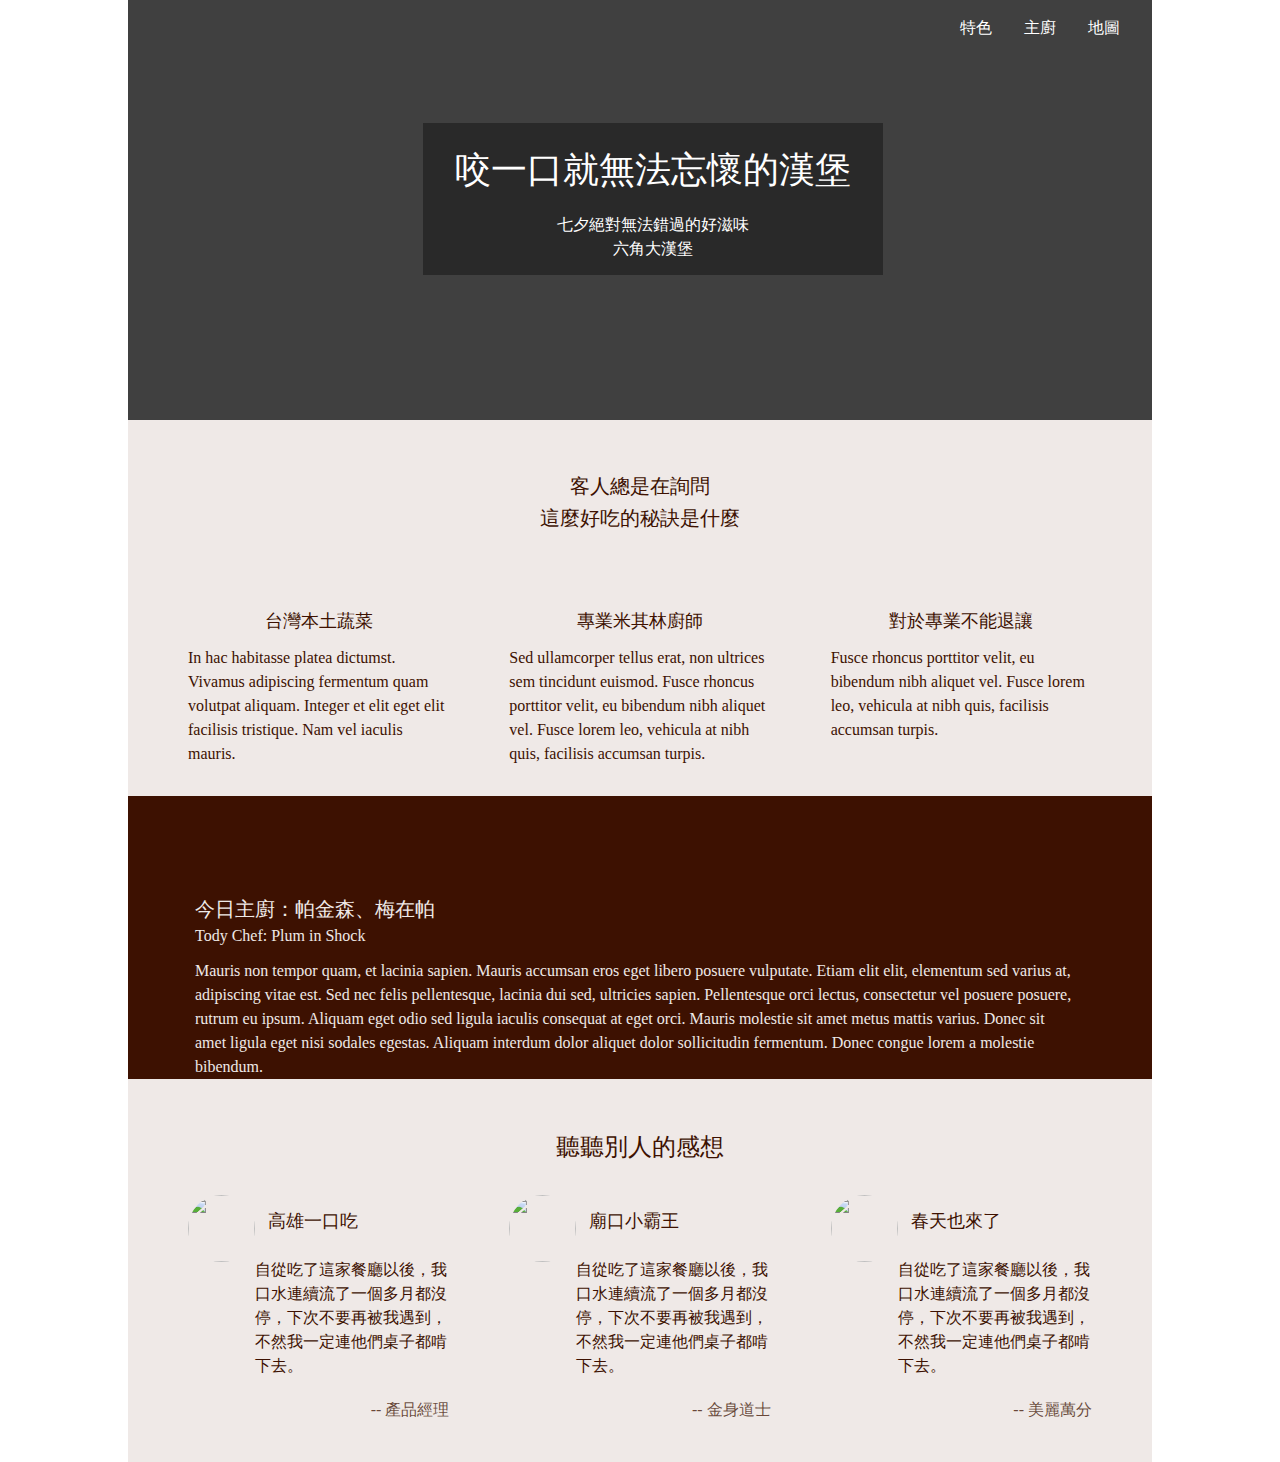
==== index.html @ 794cf5b0 "index.html" ====
<!DOCTYPE html>
<html lang="en">
<head>
  <meta charset="UTF-8">
  <meta http-equiv="X-UA-Compatible" content="IE=edge">
  <meta name="viewport" content="width=device-width, initial-scale=1.0">
  <title>首頁</title>
  <link rel="stylesheet" href="css/all.css">
</head>
<body>
  <div class="wrap">
    <div class="header">
      <h1 class="logo"><a href="#">六角西餐廳</a></h1>
      <ul class="menu">
        <li><a href="#">特色</a></li>
        <li><a href="#">主廚</a></li>
        <li><a href="#">地圖</a></li>
      </ul>
      <div class="bannerText">
        <h2>咬一口就無法忘懷的漢堡</h2>
        <p>七夕絕對無法錯過的好滋味<br>六角大漢堡 </p>
      </div>
    </div>

    <div class="content">
      <h2>客人總是在詢問<br>這麼好吃的秘訣是什麼</h2>
      <ul>
        <li>
          <img src="https://hexschool.github.io/Rwd_sketch_export/assets/feature_1.png" alt=""></img>
          <h3>台灣本土蔬菜</h3>
          <p>In hac habitasse platea dictumst. Vivamus adipiscing fermentum quam volutpat aliquam. Integer et elit eget elit facilisis tristique. Nam vel iaculis mauris.</p>
        </li>
        <li>
          <img src="https://hexschool.github.io/Rwd_sketch_export/assets/feature_2.png" alt="">
          <h3>專業米其林廚師</h3>
          <p>Sed ullamcorper tellus erat, non ultrices sem tincidunt euismod. Fusce rhoncus porttitor velit, eu bibendum nibh aliquet vel. Fusce lorem leo, vehicula at nibh quis, facilisis accumsan turpis.</p>
        </li>
        <li>
          <img src="https://hexschool.github.io/Rwd_sketch_export/assets/feature_3.png" alt="">
          <h3>對於專業不能退讓</h3>
          <p>Fusce rhoncus porttitor velit, eu bibendum nibh aliquet vel. Fusce lorem leo, vehicula at nibh quis, facilisis accumsan turpis.</p>
        </li>
      </ul>
      <div class="box">
        <img src="https://hexschool.github.io/Rwd_sketch_export/assets/main_chef_brown.png" alt="">
        <div class="boxText">
          <h3>今日主廚：帕金森、梅在帕<br><span style="font-size: 16px;">Tody Chef: Plum in Shock</span></h3>
          <p>Mauris non tempor quam, et lacinia sapien. Mauris accumsan eros eget libero posuere vulputate. Etiam elit elit, elementum sed varius at, adipiscing vitae est. Sed nec felis pellentesque, lacinia dui sed, ultricies sapien. Pellentesque orci lectus, consectetur vel posuere posuere, rutrum eu ipsum. Aliquam eget odio sed ligula iaculis consequat at eget orci. Mauris molestie sit amet metus mattis varius. Donec sit amet ligula eget nisi sodales egestas. Aliquam interdum dolor aliquet dolor sollicitudin fermentum. Donec congue lorem a molestie bibendum.</p>
        </div>
      </div>
      <div class="box2">
        <h4>聽聽別人的感想</h4>
        <ul>
          <li>
            <img src="https://hexschool.github.io/Rwd_sketch_export/assets/avatar_1.png" alt=""></img>
            <div>
              <h5>高雄一口吃</h5>
              <p>自從吃了這家餐廳以後，我口水連續流了一個多月都沒停，下次不要再被我遇到，不然我一定連他們桌子都啃下去。</p>
              <p class="box2Text"> -- 產品經理</p>
            </div>
          </li>
          <li>
            <img src="https://hexschool.github.io/Rwd_sketch_export/assets/avatar_2.png" alt="">
            <div>
              <h5>廟口小霸王</h5>
              <p>自從吃了這家餐廳以後，我口水連續流了一個多月都沒停，下次不要再被我遇到，不然我一定連他們桌子都啃下去。</p>
              <p class="box2Text"> -- 金身道士</p>
            </div>
          </li>
          <li>
            <img src="https://hexschool.github.io/Rwd_sketch_export/assets/avatar_3.png" alt="">
            <div>
              <h5>春天也來了</h5>
              <p>自從吃了這家餐廳以後，我口水連續流了一個多月都沒停，下次不要再被我遇到，不然我一定連他們桌子都啃下去。</p>
              <p class="box2Text"> -- 美麗萬分</p>
            </div>
          </li>
        </ul>
      </div>
      <!-- <div class="box3">
        <h4>我們的位置不太夠坐<br>
          要不要先定位呢？</h4>
      </div> -->
    </div>

    <div class="footer"></div>
  </div>

  <script src="js/all.js"></script>
</body>
</html>
---- css/all.css ----
/* http://meyerweb.com/eric/tools/css/reset/ 
   v2.0 | 20110126
   License: none (public domain)
*/

html, body, div, span, applet, object, iframe,
h1, h2, h3, h4, h5, h6, p, blockquote, pre,
a, abbr, acronym, address, big, cite, code,
del, dfn, em, img, ins, kbd, q, s, samp,
small, strike, strong, sub, sup, tt, var,
b, u, i, center,
dl, dt, dd, ol, ul, li,
fieldset, form, label, legend,
table, caption, tbody, tfoot, thead, tr, th, td,
article, aside, canvas, details, embed, 
figure, figcaption, footer, header, hgroup, 
menu, nav, output, ruby, section, summary,
time, mark, audio, video {
  margin: 0;
  padding: 0;
  border: 0;
  font-size: 100%;
  font: inherit;
  vertical-align: baseline;
}
/* HTML5 display-role reset for older browsers */
article, aside, details, figcaption, figure, 
footer, header, hgroup, menu, nav, section {
  display: block;
}
body {
  line-height: 1;
}
ol, ul {
  list-style: none;
}
blockquote, q {
  quotes: none;
}
blockquote:before, blockquote:after,
q:before, q:after {
  content: '';
  content: none;
}
table {
  border-collapse: collapse;
  border-spacing: 0;
}
*,*::before,*::after{
  box-sizing: border-box;
}
img{
  max-width: 100%;
  height: auto;
}
a{
  text-decoration: none;
}
/* wrap樣式 */
.wrap{
  max-width: 1024px;
  margin: 0 auto;
  line-height: 1.5;
}
/* header樣式 */
.header{
  display: flex;
  position: relative;
  height: 420px;
  padding: 16px;
  justify-content: space-between;
  background: rgba(0,0,0,0.75);
  background-image: url(https://hexschool.github.io/Rwd_sketch_export/assets/header_desktop.png);
}
.logo{
  width: 120px;
  height: 24px;
  background-image: url(https://hexschool.github.io/Rwd_sketch_export/assets/logo_w@svg.svg);
  background-repeat: no-repeat;
}
.logo a{
  display: block;
  text-indent: 101%;
  white-space: nowrap;
  overflow: hidden;
}
.menu{
  display: flex;
}
.menu a{
  padding: 16px;
  color: #FFFFFF;
}
.menu a:hover{
  color: red;
}
.bannerText{
  position: absolute;
  top: 123px;
  left: 295px;
  width: 460px;
  height: 152px;
  background: rgba(0,0,0,0.35);
  text-align: center;
}
.bannerText h2{
  color: #FFFFFF;
  font-size: 36px;
  margin-top: 20px;
}
.bannerText p{
  margin-top: 16px;
  color: #FFFFFF;
}


/* content樣式 */
.content{
  color: #3D1101;
  background: #EFE9E7;
}
.content h2{
  text-align: center;
  font-size: 20px;  
  line-height: 32px;
  padding-top: 50px;
}
.content ul img{
  border-radius: 50%;
}
.content ul{
  display: flex;
  margin: 0 30px;
}
.content li{
  width: 33.33333%;
  text-align: center;
  padding: 30px;
}
.content h3{
  font-size: 18px;
  margin: 20px 0 11px 0;
}
.content p{
  text-align: left;
}
/* box樣式 */
.box{
  display: flex;
  background: #3D1101;
  padding-left: 42px;
  margin-bottom: 50px;
}
.boxText{
  padding-left: 25px;
  padding-right: 77px;
}
.boxText h3{
  font-size: 20px;
  color: #EFE9E7;
  line-height: 25px;
  padding-top: 81px;
}
.boxText p{ 
  font-size: 16px;
  color: #EFE9E7;
}

/* box2樣式 */
.box2 h4{
  font-size: 24px;
  text-align: center;
}
.box2 li{
  display: flex;
}
.box2 img{
  width: 67px;
  height: 67px;
}
.box2 h5{
  font-size: 18px;
  text-align: left;
  padding: 13px;
}
.box2 p{
  margin: 10px 0;
}
.box2Text{
  float: right;
  font-size: 16px;
  color: rgba(61,17,0,0.75);
  line-height: 24px;
}
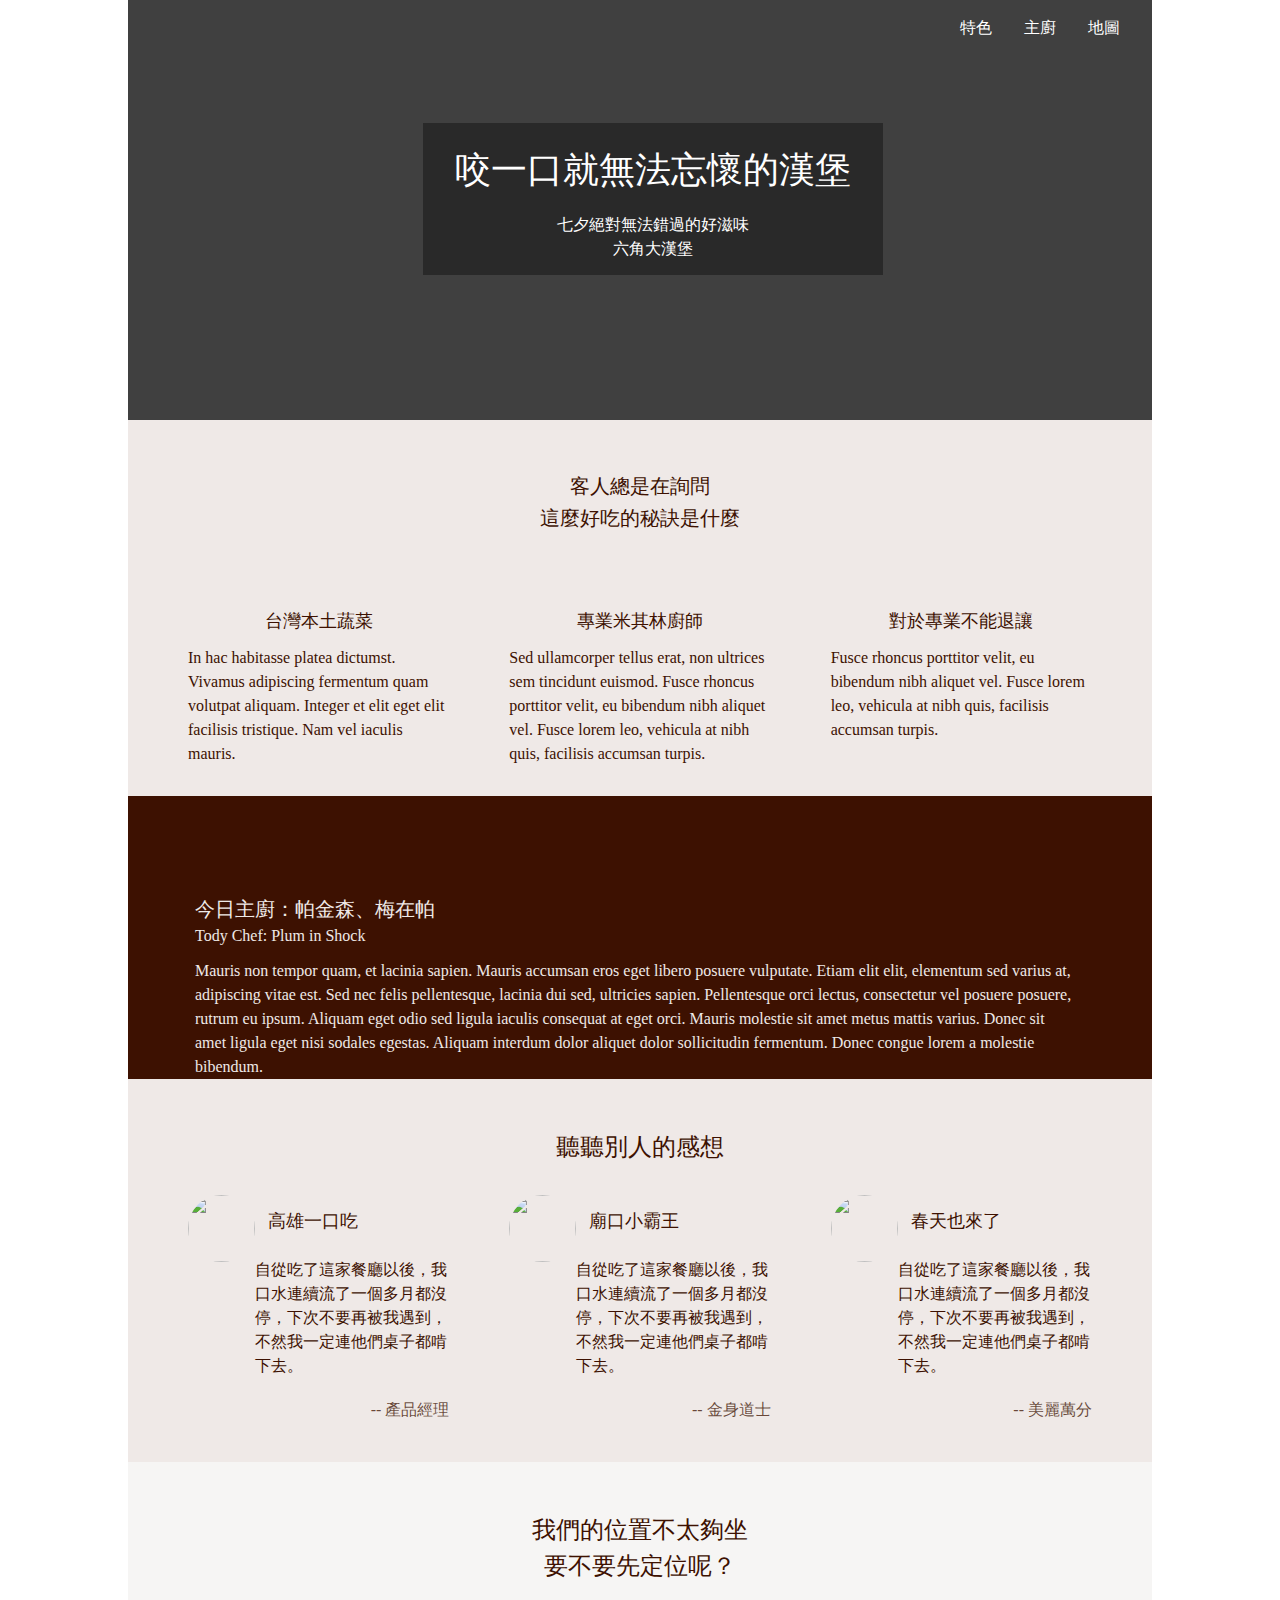
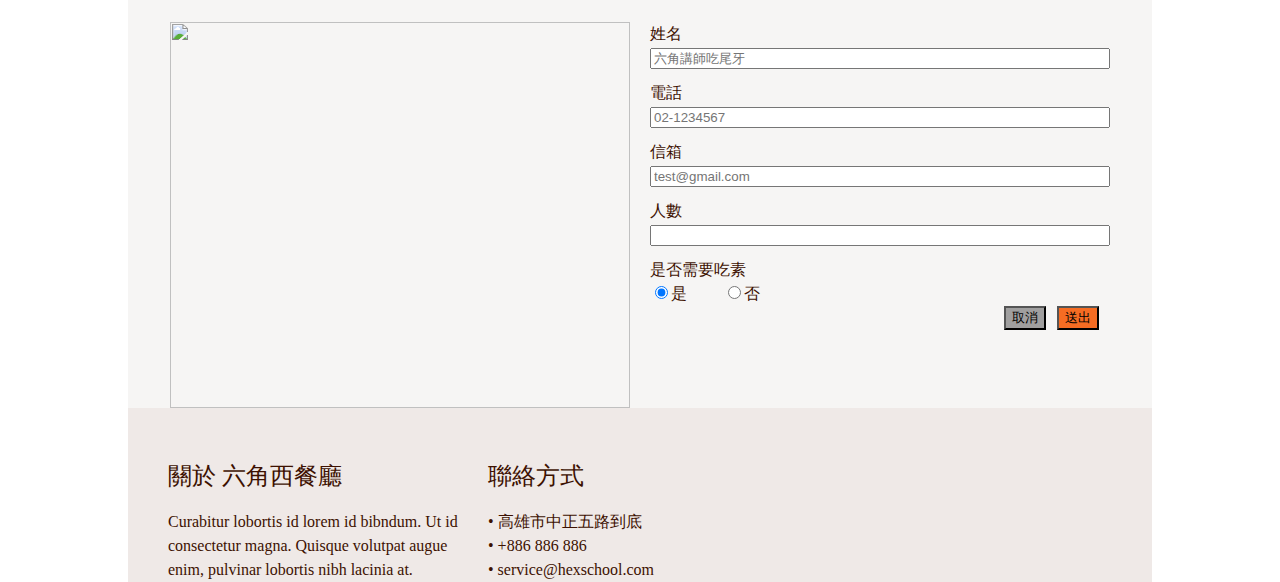
==== commit d052f925: "index.html" ====
--- a/index.html
+++ b/index.html
@@ -6,6 +6,7 @@
   <meta name="viewport" content="width=device-width, initial-scale=1.0">
   <title>首頁</title>
   <link rel="stylesheet" href="css/all.css">
+  <link rel="stylesheet" href="https://unpkg.com/purecss@2.1.0/build/pure-min.css" integrity="sha384-yHIFVG6ClnONEA5yB5DJXfW2/KC173DIQrYoZMEtBvGzmf0PKiGyNEqe9N6BNDBH" crossorigin="anonymous">
 </head>
 <body>
   <div class="wrap">
@@ -23,69 +24,123 @@
     </div>
 
     <div class="content">
-      <h2>客人總是在詢問<br>這麼好吃的秘訣是什麼</h2>
-      <ul>
-        <li>
-          <img src="https://hexschool.github.io/Rwd_sketch_export/assets/feature_1.png" alt=""></img>
-          <h3>台灣本土蔬菜</h3>
-          <p>In hac habitasse platea dictumst. Vivamus adipiscing fermentum quam volutpat aliquam. Integer et elit eget elit facilisis tristique. Nam vel iaculis mauris.</p>
-        </li>
-        <li>
-          <img src="https://hexschool.github.io/Rwd_sketch_export/assets/feature_2.png" alt="">
-          <h3>專業米其林廚師</h3>
-          <p>Sed ullamcorper tellus erat, non ultrices sem tincidunt euismod. Fusce rhoncus porttitor velit, eu bibendum nibh aliquet vel. Fusce lorem leo, vehicula at nibh quis, facilisis accumsan turpis.</p>
-        </li>
-        <li>
-          <img src="https://hexschool.github.io/Rwd_sketch_export/assets/feature_3.png" alt="">
-          <h3>對於專業不能退讓</h3>
-          <p>Fusce rhoncus porttitor velit, eu bibendum nibh aliquet vel. Fusce lorem leo, vehicula at nibh quis, facilisis accumsan turpis.</p>
-        </li>
-      </ul>
-      <div class="box">
-        <img src="https://hexschool.github.io/Rwd_sketch_export/assets/main_chef_brown.png" alt="">
-        <div class="boxText">
-          <h3>今日主廚：帕金森、梅在帕<br><span style="font-size: 16px;">Tody Chef: Plum in Shock</span></h3>
-          <p>Mauris non tempor quam, et lacinia sapien. Mauris accumsan eros eget libero posuere vulputate. Etiam elit elit, elementum sed varius at, adipiscing vitae est. Sed nec felis pellentesque, lacinia dui sed, ultricies sapien. Pellentesque orci lectus, consectetur vel posuere posuere, rutrum eu ipsum. Aliquam eget odio sed ligula iaculis consequat at eget orci. Mauris molestie sit amet metus mattis varius. Donec sit amet ligula eget nisi sodales egestas. Aliquam interdum dolor aliquet dolor sollicitudin fermentum. Donec congue lorem a molestie bibendum.</p>
+      <div class="index">
+        <h2>客人總是在詢問<br>這麼好吃的秘訣是什麼</h2>
+        <ul>
+          <li>
+            <img src="https://hexschool.github.io/Rwd_sketch_export/assets/feature_1.png" alt=""></img>
+            <h3>台灣本土蔬菜</h3>
+            <p>In hac habitasse platea dictumst. Vivamus adipiscing fermentum quam volutpat aliquam. Integer et elit eget elit facilisis tristique. Nam vel iaculis mauris.</p>
+          </li>
+          <li>
+            <img src="https://hexschool.github.io/Rwd_sketch_export/assets/feature_2.png" alt="">
+            <h3>專業米其林廚師</h3>
+            <p>Sed ullamcorper tellus erat, non ultrices sem tincidunt euismod. Fusce rhoncus porttitor velit, eu bibendum nibh aliquet vel. Fusce lorem leo, vehicula at nibh quis, facilisis accumsan turpis.</p>
+          </li>
+          <li>
+            <img src="https://hexschool.github.io/Rwd_sketch_export/assets/feature_3.png" alt="">
+            <h3>對於專業不能退讓</h3>
+            <p>Fusce rhoncus porttitor velit, eu bibendum nibh aliquet vel. Fusce lorem leo, vehicula at nibh quis, facilisis accumsan turpis.</p>
+          </li>
+        </ul>
+        <div class="box">
+          <img src="https://hexschool.github.io/Rwd_sketch_export/assets/main_chef_brown.png" alt="">
+          <div class="boxText">
+            <h3>今日主廚：帕金森、梅在帕<br><span style="font-size: 16px;">Tody Chef: Plum in Shock</span></h3>
+            <p>Mauris non tempor quam, et lacinia sapien. Mauris accumsan eros eget libero posuere vulputate. Etiam elit elit, elementum sed varius at, adipiscing vitae est. Sed nec felis pellentesque, lacinia dui sed, ultricies sapien. Pellentesque orci lectus, consectetur vel posuere posuere, rutrum eu ipsum. Aliquam eget odio sed ligula iaculis consequat at eget orci. Mauris molestie sit amet metus mattis varius. Donec sit amet ligula eget nisi sodales egestas. Aliquam interdum dolor aliquet dolor sollicitudin fermentum. Donec congue lorem a molestie bibendum.</p>
+          </div>
+        </div>
+        <div class="box2">
+          <h4>聽聽別人的感想</h4>
+          <ul>
+            <li>
+              <img src="https://hexschool.github.io/Rwd_sketch_export/assets/avatar_1.png" alt=""></img>
+              <div>
+                <h5>高雄一口吃</h5>
+                <p>自從吃了這家餐廳以後，我口水連續流了一個多月都沒停，下次不要再被我遇到，不然我一定連他們桌子都啃下去。</p>
+                <p class="box2Text"> -- 產品經理</p>
+              </div>
+            </li>
+            <li>
+              <img src="https://hexschool.github.io/Rwd_sketch_export/assets/avatar_2.png" alt="">
+              <div>
+                <h5>廟口小霸王</h5>
+                <p>自從吃了這家餐廳以後，我口水連續流了一個多月都沒停，下次不要再被我遇到，不然我一定連他們桌子都啃下去。</p>
+                <p class="box2Text"> -- 金身道士</p>
+              </div>
+            </li>
+            <li>
+              <img src="https://hexschool.github.io/Rwd_sketch_export/assets/avatar_3.png" alt="">
+              <div>
+                <h5>春天也來了</h5>
+                <p>自從吃了這家餐廳以後，我口水連續流了一個多月都沒停，下次不要再被我遇到，不然我一定連他們桌子都啃下去。</p>
+                <p class="box2Text"> -- 美麗萬分</p>
+              </div>
+            </li>
+          </ul>
+        </div>
+
+        <div class="box3">
+          <h4>我們的位置不太夠坐<br>要不要先定位呢？</h4>
+          <div class="box3Form">
+            <img src="https://hexschool.github.io/Rwd_sketch_export/assets/Map.png" alt="">
+            <form class="pure-form pure-form-stacked">
+              <fieldset>
+                  <label for="stacked-email">姓名</label>
+                  <input class="pureInput" type="text" id="stacked-name" placeholder="六角講師吃尾牙" />
+                  
+                  <label for="stacked-email">電話</label>
+                  <input class="pureInput" type="tel" id="stacked-tel" placeholder="02-1234567" />
+
+                  <label for="stacked-email">信箱</label>
+                  <input class="pureInput" type="email" id="stacked-email" placeholder="test@gmail.com" />
+                  
+                  <label for="stacked-number">人數</label>
+                  <input class="pureInput" type="number" id="stacked-number" placeholder="" />
+
+                  <label for="#">是否需要吃素</label>
+                  <div class="radio">
+                    <label for="checkbox-radio-option-two" class="pure-radio">
+                      <input type="radio" id="checkbox-radio-option-two" name="optionsRadios" value="option1" checked="" />是
+                    </label>
+                    <label for="checkbox-radio-option-three" class="pure-radio">
+                      <input type="radio" id="checkbox-radio-option-three" name="optionsRadios" value="option2"/>否
+                    </label>
+                  </div>
+                  <button type="submit" class="pure-button pure-button-primary">送出</button>
+                  <button type="submit" class="pure-button pure-button-primary">取消</button>
+                </fieldset>
+          </form>
+          </div>
         </div>
       </div>
-      <div class="box2">
-        <h4>聽聽別人的感想</h4>
+    </div>
+
+    <div class="footer">
+      <div class="footerItem">
+        <h5>關於 六角西餐廳</h5>
+        <p>Curabitur lobortis id lorem id bibndum. Ut id consectetur magna. Quisque volutpat augue enim, pulvinar lobortis nibh lacinia at. </p>
+      </div>
+      <div class="footerItem2">
+        <h5>聯絡方式</h5>
         <ul>
-          <li>
-            <img src="https://hexschool.github.io/Rwd_sketch_export/assets/avatar_1.png" alt=""></img>
-            <div>
-              <h5>高雄一口吃</h5>
-              <p>自從吃了這家餐廳以後，我口水連續流了一個多月都沒停，下次不要再被我遇到，不然我一定連他們桌子都啃下去。</p>
-              <p class="box2Text"> -- 產品經理</p>
-            </div>
-          </li>
-          <li>
-            <img src="https://hexschool.github.io/Rwd_sketch_export/assets/avatar_2.png" alt="">
-            <div>
-              <h5>廟口小霸王</h5>
-              <p>自從吃了這家餐廳以後，我口水連續流了一個多月都沒停，下次不要再被我遇到，不然我一定連他們桌子都啃下去。</p>
-              <p class="box2Text"> -- 金身道士</p>
-            </div>
-          </li>
-          <li>
-            <img src="https://hexschool.github.io/Rwd_sketch_export/assets/avatar_3.png" alt="">
-            <div>
-              <h5>春天也來了</h5>
-              <p>自從吃了這家餐廳以後，我口水連續流了一個多月都沒停，下次不要再被我遇到，不然我一定連他們桌子都啃下去。</p>
-              <p class="box2Text"> -- 美麗萬分</p>
-            </div>
-          </li>
+          <li>•	高雄市中正五路到底</li>
+          <li>•	+886 886 886</li>
+          <li>•	service@hexschool.com</li>
         </ul>
       </div>
-      <!-- <div class="box3">
-        <h4>我們的位置不太夠坐<br>
-          要不要先定位呢？</h4>
-      </div> -->
+      <div class="footerItem3">
+        <img src="https://hexschool.github.io/Rwd_sketch_export/assets/logo_l@svg.svg" alt="">
+        <ul>
+          <li><a class="fa-brands fa-google-plus-square" href="#"></a></li>
+          <li><a class="fa-brands fa-twitter-square" href="#"></a></li>
+          <li><a class="fa-brands fa-facebook-square" href="#"></a></li>
+        </ul>
+      </div>
     </div>
-
-    <div class="footer"></div>
   </div>
 
   <script src="js/all.js"></script>
+  <script src="https://kit.fontawesome.com/d556ee0254.js" crossorigin="anonymous"></script>
 </body>
 </html>--- a/css/all.css
+++ b/css/all.css
@@ -119,29 +119,30 @@
   color: #3D1101;
   background: #EFE9E7;
 }
-.content h2{
+/* index樣式 */
+.index h2{
   text-align: center;
   font-size: 20px;  
   line-height: 32px;
   padding-top: 50px;
 }
-.content ul img{
+.index ul img{
   border-radius: 50%;
 }
-.content ul{
+.index ul{
   display: flex;
   margin: 0 30px;
 }
-.content li{
+.index li{
   width: 33.33333%;
   text-align: center;
   padding: 30px;
 }
-.content h3{
+.index h3{
   font-size: 18px;
   margin: 20px 0 11px 0;
 }
-.content p{
+.index p{
   text-align: left;
 }
 /* box樣式 */
@@ -191,4 +192,78 @@
   font-size: 16px;
   color: rgba(61,17,0,0.75);
   line-height: 24px;
-}+}
+/* box3樣式 */
+.box3{
+  background: rgba(250,250,250,0.70);
+}
+.box3 h4{
+  font-size: 24px;
+  padding-top: 50px;
+  padding-bottom: 38px;
+  text-align: center;
+}
+.box3Form{
+  display: flex;
+  padding: 0 42px;
+}
+.box3Form img{
+  width: 460px;
+  height: 386px;
+}
+.pure-form{
+  padding-left: 20px;
+  width: 500px;
+}
+.box3Form .pure-form-stacked .pureInput{
+  margin-bottom: 12px;
+  width: 100%;
+}
+.box3Form .radio{
+  display: flex;
+}
+.pure-radio{
+  padding-right: 36px;
+}
+.pure-button:nth-of-type(1){  
+  background: #F56C23;
+}
+.pure-button:nth-of-type(2){  
+  background: rgba(0,0,0,0.35);
+}
+.pure-button-primary{
+  float: right;
+  margin-right: 11px;
+}
+
+/* footer樣式 */
+.footer{
+  display: flex;
+  background: #EFE9E7;
+  padding: 50px 20px 0 20px;
+  color: #3D1101;
+}
+.footerItem{
+  width: 300px;
+  margin: 0 20px;
+}
+.footerItem h5{
+  font-size: 24px;
+  margin-bottom: 16px;
+}
+.footerItem2{
+  width: 300px;
+  margin-right: 75px;
+}
+.footerItem2 h5{
+  font-size: 24px;
+  margin-bottom: 16px;
+}
+.footerItem3 ul{
+  font-size: 36px;
+  display: flex;
+  justify-content: end;
+}
+.footerItem3 li{
+  margin: 0 6px;
+}
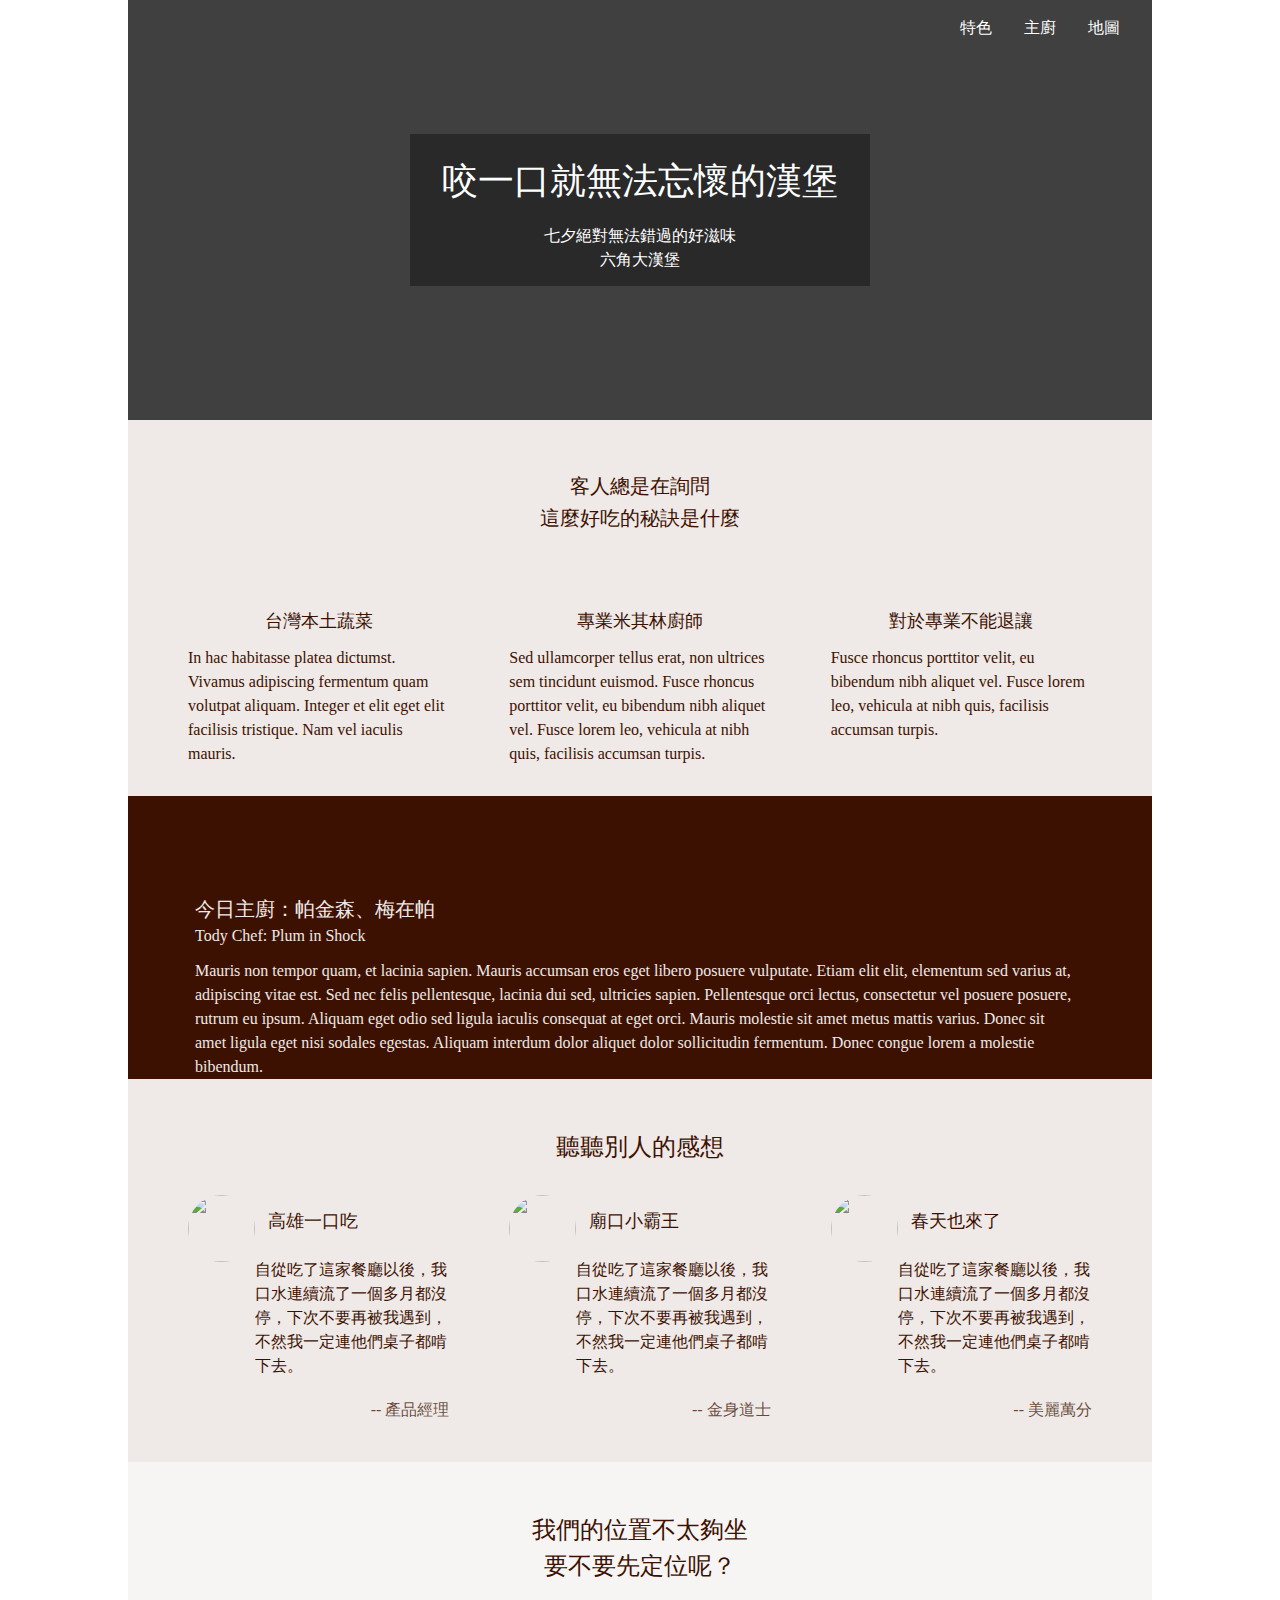
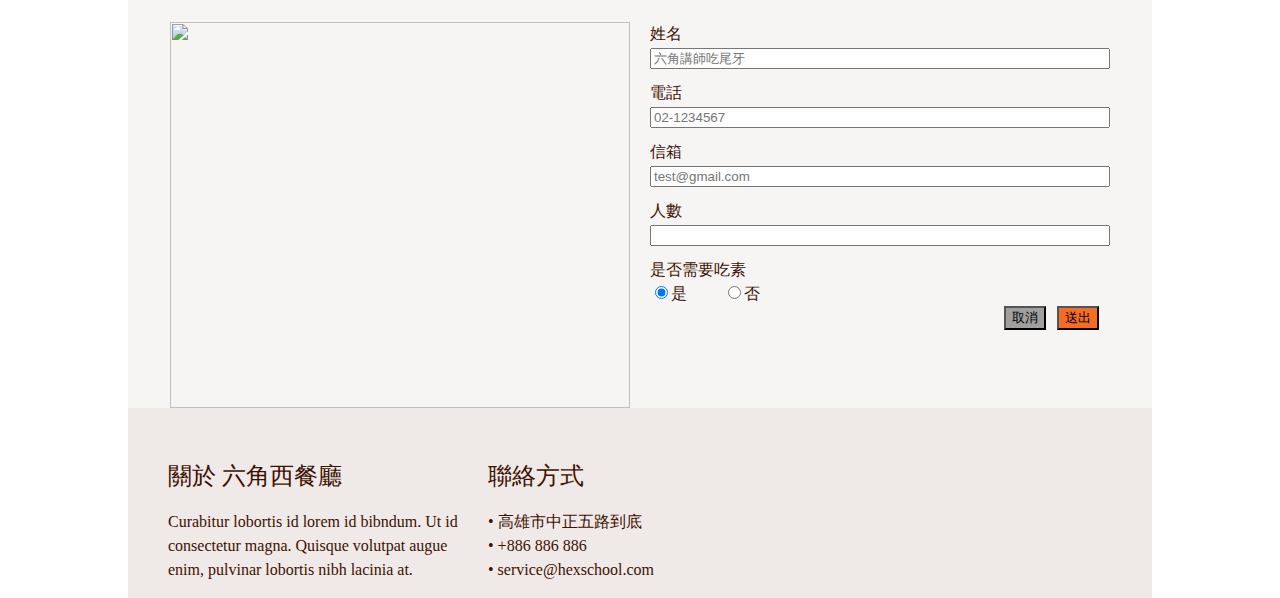
==== commit 43b5d961: "cart" ====
--- a/index.html
+++ b/index.html
@@ -5,14 +5,14 @@
   <meta http-equiv="X-UA-Compatible" content="IE=edge">
   <meta name="viewport" content="width=device-width, initial-scale=1.0">
   <title>首頁</title>
+  <link rel="stylesheet" href="https://unpkg.com/purecss@2.1.0/build/pure-min.css" integrity="sha384-yHIFVG6ClnONEA5yB5DJXfW2/KC173DIQrYoZMEtBvGzmf0PKiGyNEqe9N6BNDBH" crossorigin="anonymous">
   <link rel="stylesheet" href="css/all.css">
-  <link rel="stylesheet" href="https://unpkg.com/purecss@2.1.0/build/pure-min.css" integrity="sha384-yHIFVG6ClnONEA5yB5DJXfW2/KC173DIQrYoZMEtBvGzmf0PKiGyNEqe9N6BNDBH" crossorigin="anonymous">
 </head>
 <body>
   <div class="wrap">
     <div class="header">
       <h1 class="logo"><a href="#">六角西餐廳</a></h1>
-      <ul class="menu">
+      <ul class="navbar">
         <li><a href="#">特色</a></li>
         <li><a href="#">主廚</a></li>
         <li><a href="#">地圖</a></li>
@@ -140,7 +140,7 @@
     </div>
   </div>
 
+  <script src="https://kit.fontawesome.com/d556ee0254.js" crossorigin="anonymous"></script>
   <script src="js/all.js"></script>
-  <script src="https://kit.fontawesome.com/d556ee0254.js" crossorigin="anonymous"></script>
 </body>
 </html>--- a/css/all.css
+++ b/css/all.css
@@ -3,19 +3,87 @@
    License: none (public domain)
 */
 
-html, body, div, span, applet, object, iframe,
-h1, h2, h3, h4, h5, h6, p, blockquote, pre,
-a, abbr, acronym, address, big, cite, code,
-del, dfn, em, img, ins, kbd, q, s, samp,
-small, strike, strong, sub, sup, tt, var,
-b, u, i, center,
-dl, dt, dd, ol, ul, li,
-fieldset, form, label, legend,
-table, caption, tbody, tfoot, thead, tr, th, td,
-article, aside, canvas, details, embed, 
-figure, figcaption, footer, header, hgroup, 
-menu, nav, output, ruby, section, summary,
-time, mark, audio, video {
+html,
+body,
+div,
+span,
+applet,
+object,
+iframe,
+h1,
+h2,
+h3,
+h4,
+h5,
+h6,
+p,
+blockquote,
+pre,
+a,
+abbr,
+acronym,
+address,
+big,
+cite,
+code,
+del,
+dfn,
+em,
+img,
+ins,
+kbd,
+q,
+s,
+samp,
+small,
+strike,
+strong,
+sub,
+sup,
+tt,
+var,
+b,
+u,
+i,
+center,
+dl,
+dt,
+dd,
+ol,
+ul,
+li,
+fieldset,
+form,
+label,
+legend,
+table,
+caption,
+tbody,
+tfoot,
+thead,
+tr,
+th,
+td,
+article,
+aside,
+canvas,
+details,
+embed,
+figure,
+figcaption,
+footer,
+header,
+hgroup,
+menu,
+nav,
+output,
+ruby,
+section,
+summary,
+time,
+mark,
+audio,
+video {
   margin: 0;
   padding: 0;
   border: 0;
@@ -24,21 +92,34 @@
   vertical-align: baseline;
 }
 /* HTML5 display-role reset for older browsers */
-article, aside, details, figcaption, figure, 
-footer, header, hgroup, menu, nav, section {
+article,
+aside,
+details,
+figcaption,
+figure,
+footer,
+header,
+hgroup,
+menu,
+nav,
+section {
   display: block;
 }
 body {
   line-height: 1;
 }
-ol, ul {
+ol,
+ul {
   list-style: none;
 }
-blockquote, q {
+blockquote,
+q {
   quotes: none;
 }
-blockquote:before, blockquote:after,
-q:before, q:after {
+blockquote:before,
+blockquote:after,
+q:before,
+q:after {
   content: '';
   content: none;
 }
@@ -46,224 +127,359 @@
   border-collapse: collapse;
   border-spacing: 0;
 }
-*,*::before,*::after{
+*,
+*::before,
+*::after {
   box-sizing: border-box;
 }
-img{
+img {
   max-width: 100%;
   height: auto;
 }
-a{
+a {
   text-decoration: none;
 }
 /* wrap樣式 */
-.wrap{
+.wrap {
   max-width: 1024px;
   margin: 0 auto;
   line-height: 1.5;
 }
 /* header樣式 */
-.header{
+.header {
   display: flex;
   position: relative;
   height: 420px;
   padding: 16px;
   justify-content: space-between;
-  background: rgba(0,0,0,0.75);
+  background: rgba(0, 0, 0, 0.75);
   background-image: url(https://hexschool.github.io/Rwd_sketch_export/assets/header_desktop.png);
 }
-.logo{
+.logo {
   width: 120px;
   height: 24px;
   background-image: url(https://hexschool.github.io/Rwd_sketch_export/assets/logo_w@svg.svg);
-  background-repeat: no-repeat;
-}
-.logo a{
+  background-repeat: repeat-x;
+}
+.logo a {
   display: block;
   text-indent: 101%;
   white-space: nowrap;
   overflow: hidden;
 }
-.menu{
-  display: flex;
-}
-.menu a{
+.navbar {
+  display: flex;
+}
+.navbar a {
   padding: 16px;
-  color: #FFFFFF;
-}
-.menu a:hover{
+  color: #ffffff;
+}
+.navbar a:hover {
   color: red;
 }
-.bannerText{
+.bannerText {
   position: absolute;
-  top: 123px;
-  left: 295px;
+  top: 50%;
+  left: 50%;
+  transform: translate(-50%, -50%);
   width: 460px;
   height: 152px;
-  background: rgba(0,0,0,0.35);
-  text-align: center;
-}
-.bannerText h2{
-  color: #FFFFFF;
+  background: rgba(0, 0, 0, 0.35);
+  text-align: center;
+}
+.bannerText h2 {
+  color: #ffffff;
   font-size: 36px;
   margin-top: 20px;
 }
-.bannerText p{
+.bannerText p {
   margin-top: 16px;
-  color: #FFFFFF;
-}
-
+  color: #ffffff;
+}
 
 /* content樣式 */
-.content{
-  color: #3D1101;
-  background: #EFE9E7;
+.content {
+  color: #3d1101;
+  background: #efe9e7;
 }
 /* index樣式 */
-.index h2{
-  text-align: center;
-  font-size: 20px;  
+.index h2 {
+  text-align: center;
+  font-size: 20px;
   line-height: 32px;
   padding-top: 50px;
 }
-.index ul img{
+.index ul img {
   border-radius: 50%;
 }
-.index ul{
+.index ul {
   display: flex;
   margin: 0 30px;
 }
-.index li{
+.index li {
   width: 33.33333%;
   text-align: center;
   padding: 30px;
 }
-.index h3{
+.index h3 {
   font-size: 18px;
   margin: 20px 0 11px 0;
 }
-.index p{
+.index p {
   text-align: left;
 }
 /* box樣式 */
-.box{
-  display: flex;
-  background: #3D1101;
+.box {
+  display: flex;
+  background: #3d1101;
   padding-left: 42px;
   margin-bottom: 50px;
 }
-.boxText{
+.boxText {
   padding-left: 25px;
   padding-right: 77px;
 }
-.boxText h3{
-  font-size: 20px;
-  color: #EFE9E7;
+.boxText h3 {
+  font-size: 20px;
+  color: #efe9e7;
   line-height: 25px;
   padding-top: 81px;
 }
-.boxText p{ 
+.boxText p {
   font-size: 16px;
-  color: #EFE9E7;
+  color: #efe9e7;
 }
 
 /* box2樣式 */
-.box2 h4{
+.box2 h4 {
   font-size: 24px;
   text-align: center;
 }
-.box2 li{
-  display: flex;
-}
-.box2 img{
+.box2 li {
+  display: flex;
+}
+.box2 img {
   width: 67px;
   height: 67px;
 }
-.box2 h5{
+.box2 h5 {
   font-size: 18px;
   text-align: left;
   padding: 13px;
 }
-.box2 p{
+.box2 p {
   margin: 10px 0;
 }
-.box2Text{
+.box2Text {
   float: right;
   font-size: 16px;
-  color: rgba(61,17,0,0.75);
+  color: rgba(61, 17, 0, 0.75);
   line-height: 24px;
 }
 /* box3樣式 */
-.box3{
-  background: rgba(250,250,250,0.70);
-}
-.box3 h4{
+.box3 {
+  background: rgba(250, 250, 250, 0.7);
+}
+.box3 h4 {
   font-size: 24px;
   padding-top: 50px;
   padding-bottom: 38px;
   text-align: center;
 }
-.box3Form{
+.box3Form {
   display: flex;
   padding: 0 42px;
 }
-.box3Form img{
+.box3Form img {
   width: 460px;
   height: 386px;
 }
-.pure-form{
+.pure-form {
   padding-left: 20px;
   width: 500px;
 }
-.box3Form .pure-form-stacked .pureInput{
+.box3Form .pure-form-stacked .pureInput {
   margin-bottom: 12px;
   width: 100%;
 }
-.box3Form .radio{
-  display: flex;
-}
-.pure-radio{
+.box3Form .radio {
+  display: flex;
+}
+.pure-radio {
   padding-right: 36px;
 }
-.pure-button:nth-of-type(1){  
-  background: #F56C23;
-}
-.pure-button:nth-of-type(2){  
-  background: rgba(0,0,0,0.35);
-}
-.pure-button-primary{
+.pure-button:nth-of-type(1) {
+  background: #f56c23;
+}
+.pure-button:nth-of-type(2) {
+  background: rgba(0, 0, 0, 0.35);
+}
+.pure-button-primary {
   float: right;
   margin-right: 11px;
 }
 
 /* footer樣式 */
-.footer{
-  display: flex;
-  background: #EFE9E7;
+.footer {
+  display: flex;
+  background: #efe9e7;
   padding: 50px 20px 0 20px;
-  color: #3D1101;
-}
-.footerItem{
+  color: #3d1101;
+}
+.footerItem {
   width: 300px;
-  margin: 0 20px;
-}
-.footerItem h5{
+  margin: 0 20px 16px 20px;
+}
+.footerItem h5 {
   font-size: 24px;
   margin-bottom: 16px;
 }
-.footerItem2{
+.footerItem2 {
   width: 300px;
   margin-right: 75px;
 }
-.footerItem2 h5{
+.footerItem2 h5 {
   font-size: 24px;
   margin-bottom: 16px;
 }
-.footerItem3 ul{
+.footerItem3 ul {
   font-size: 36px;
   display: flex;
   justify-content: end;
 }
-.footerItem3 li{
+.footerItem3 li {
   margin: 0 6px;
 }
+
+/* Cart樣式 */
+.cart {
+  display: flex;
+}
+.list {
+  margin-left: 42px;
+}
+.list i {
+  font-size: 32px;
+  margin-right: 15px;
+}
+.list h4 {
+  font-size: 20px;
+  line-height: 32px;
+  margin: 52px 0 16px 0;
+}
+.list > li {
+  border-bottom: 1px solid #3d1101;
+}
+.list > li a {
+  color: #3d1101;
+  display: block;
+  width: 220px;
+  padding: 3px;
+}
+.list > li a.active {
+  color: #ffffff;
+  background: #3d1101;
+}
+.menuTop {
+  display: flex;
+  max-width: 100%;
+  justify-content: space-between;
+  margin-top: 48px;
+}
+.search {
+  display: flex;
+  width: 60%;
+}
+.search input {
+  width: 100%;
+  height: 32px;
+  border: 2px solid #3d1101;
+  background: #efe9e7;
+}
+.search input:focus {
+  box-shadow: 0 0 10px #3d1101;
+}
+.search button {
+  background: #3d1101;
+  color: #ffffff;
+  cursor: pointer;
+}
+.shopCart {
+  display: flex;
+  align-items: center;
+  margin-right: 46px;
+}
+.shopCart li {
+  padding: 0 12px;
+}
+.shopCart li:nth-child(1) {
+  border-right: 1px solid #3d1101;
+}
+/* menuItem樣式 */
+.menuItem {
+  display: flex;
+  flex-wrap: wrap;
+  margin-top: 26px;
+  margin-left: 20px;
+  margin-right: 40px;
+}
+.menuItem img {
+  height: 120px;
+}
+.menuItem li {
+  width: 31.33333%;
+  height: 280px;
+  margin-right: 1%;
+  margin-left: 1%;
+  margin-bottom: 30px;
+  text-align: center;
+  background: #efe9e7;
+  box-shadow: 3px 3px 4px 0px rgba(0, 0, 0, 0.16);
+}
+.menuItem i {
+  position: absolute;
+  color: #ffffff;
+  font-size: 20px;
+  padding: 10px;
+  /* 滑鼠指標 */
+  cursor: pointer;
+}
+.menuItem h4 {
+  font-size: 20px;
+}
+.menuItem h5 {
+  font-size: 12px;
+}
+/* 偽元素底線，版面會跑掉
+.menuItem h5::after {
+  content: " ";
+  width: 90px;
+  height: 1px;
+  background-color: #3d1101;
+  position: absolute;
+  display: block;
+  margin-top: 8px;
+  transform: translate(75%);
+} */
+.menuItem h6 {
+  font-size: 20px;
+  font-weight: bold;
+  margin-top: 15px;
+}
+.menuItem input {
+  display: block;
+  width: 90%;
+  margin: 5%;
+  background: #efe9e7;
+  border: 2px solid #ff5e45;
+  border-radius: 3px;
+  font-size: 16px;
+  color: #ff5e45;
+  padding: 4px;
+}
+.menuItem input:hover {
+  background: #ff5e45;
+  color: #ffffff;
+  /* 滑鼠指標 */
+  cursor: pointer;
+}
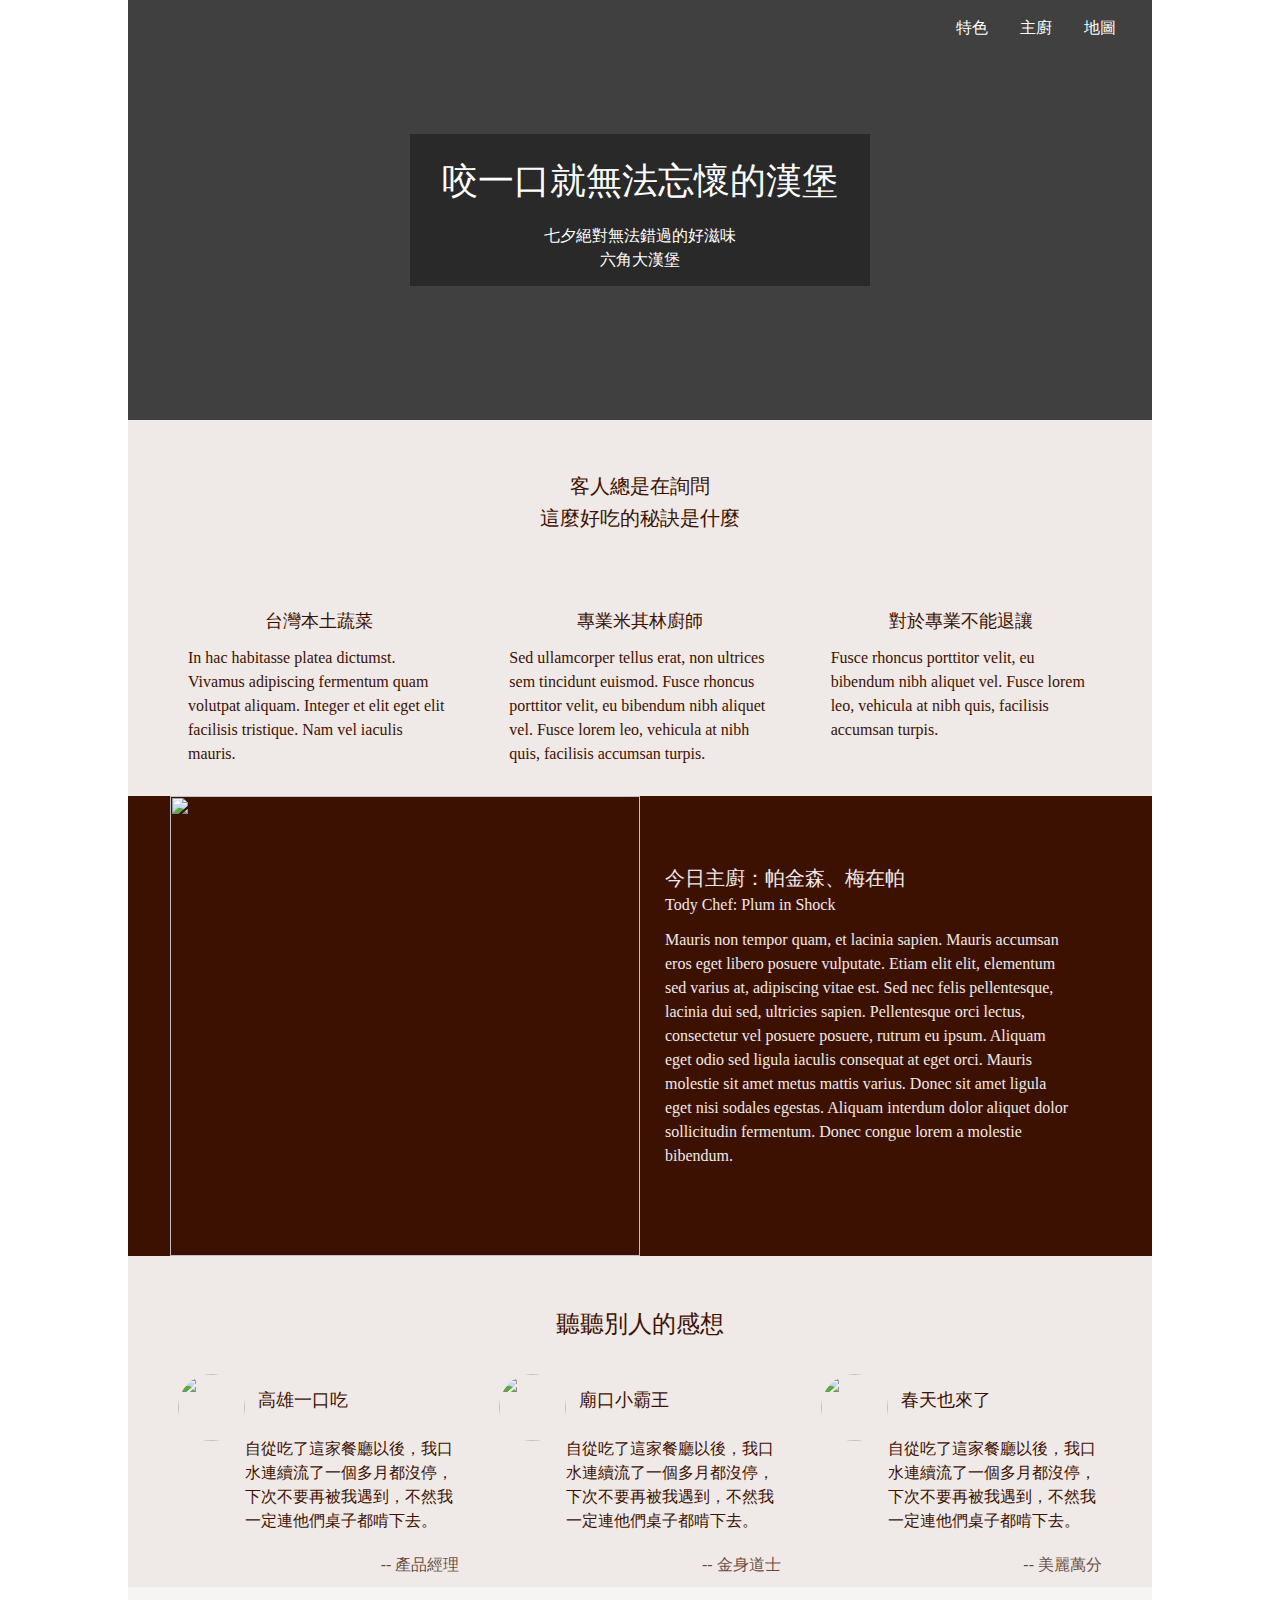
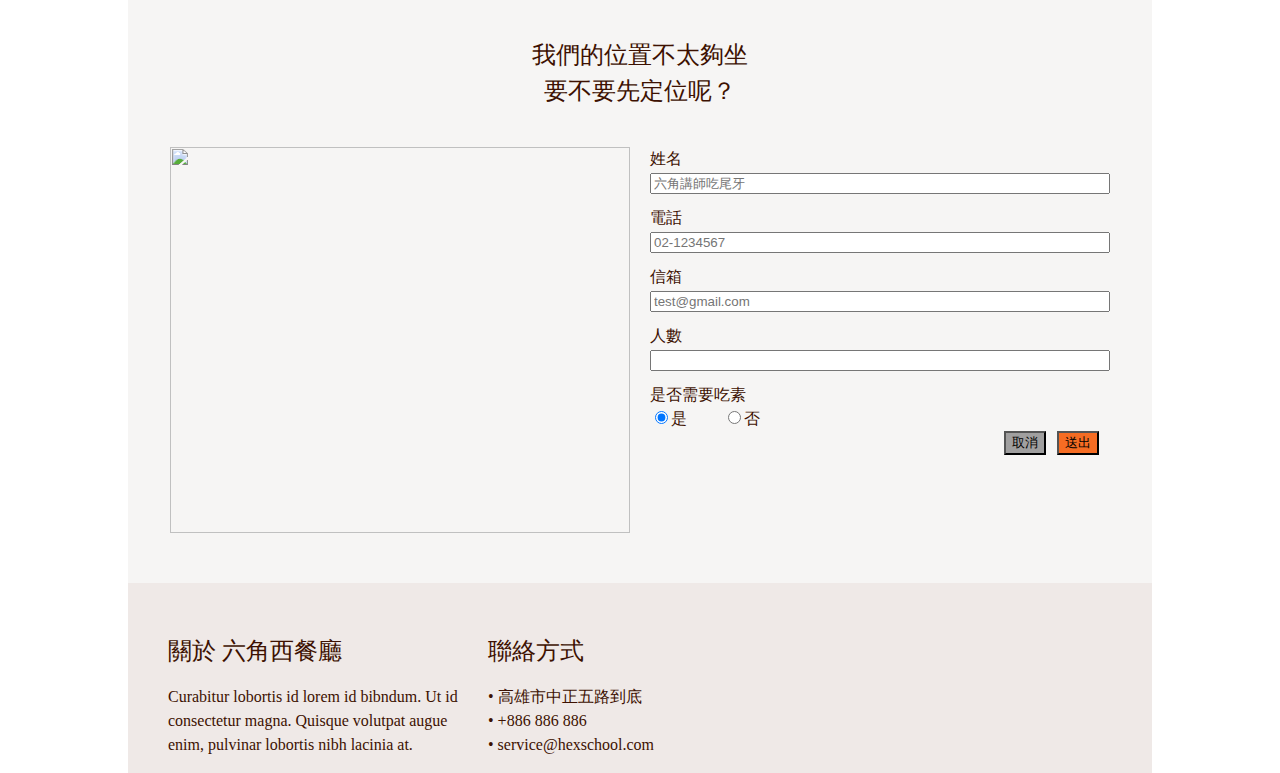
==== commit a9dcea60: "index-end" ====
--- a/index.html
+++ b/index.html
@@ -4,6 +4,16 @@
   <meta charset="UTF-8">
   <meta http-equiv="X-UA-Compatible" content="IE=edge">
   <meta name="viewport" content="width=device-width, initial-scale=1.0">
+  <link rel="shortcut icon" href="https://cdn-icons-png.flaticon.com/512/198/198416.png">
+  <meta name="description" content="網站描述文字">
+  
+  <meta property="og:title" content="六角西餐廳">
+  <meta property="og:description" content="六角西餐廳的描述內容">
+  <meta property="og:type" content="website">
+  <meta property="og:url" content="https://rainyyy515.github.io/rwd_task/">
+  <meta property="og:image" content="六角西餐廳的圖片">
+  <link rel="apple-touch-icon" href="https://media.istockphoto.com/photos/hamburger-with-cheese-and-french-fries-picture-id1188412964?k=20&m=1188412964&s=612x612&w=0&h=Ow-uMeygg90_1sxoCz-vh60SQDssmjP06uGXcZ2MzPY=">
+  
   <title>首頁</title>
   <link rel="stylesheet" href="https://unpkg.com/purecss@2.1.0/build/pure-min.css" integrity="sha384-yHIFVG6ClnONEA5yB5DJXfW2/KC173DIQrYoZMEtBvGzmf0PKiGyNEqe9N6BNDBH" crossorigin="anonymous">
   <link rel="stylesheet" href="css/all.css">
@@ -17,6 +27,7 @@
         <li><a href="#">主廚</a></li>
         <li><a href="#">地圖</a></li>
       </ul>
+      <a href="#" class="navbarShow"><i class="fa-solid fa-bars"></i></a>
       <div class="bannerText">
         <h2>咬一口就無法忘懷的漢堡</h2>
         <p>七夕絕對無法錯過的好滋味<br>六角大漢堡 </p>
@@ -26,7 +37,7 @@
     <div class="content">
       <div class="index">
         <h2>客人總是在詢問<br>這麼好吃的秘訣是什麼</h2>
-        <ul>
+        <ul class="indexUl">
           <li>
             <img src="https://hexschool.github.io/Rwd_sketch_export/assets/feature_1.png" alt=""></img>
             <h3>台灣本土蔬菜</h3>
@@ -141,6 +152,7 @@
   </div>
 
   <script src="https://kit.fontawesome.com/d556ee0254.js" crossorigin="anonymous"></script>
+  <script src="js/jquery-3.6.0.min.js"></script>
   <script src="js/all.js"></script>
 </body>
 </html>--- a/css/all.css
+++ b/css/all.css
@@ -150,7 +150,6 @@
   display: flex;
   position: relative;
   height: 420px;
-  padding: 16px;
   justify-content: space-between;
   background: rgba(0, 0, 0, 0.75);
   background-image: url(https://hexschool.github.io/Rwd_sketch_export/assets/header_desktop.png);
@@ -158,6 +157,8 @@
 .logo {
   width: 120px;
   height: 24px;
+  margin-top: 16px;
+  margin-left: 42px;
   background-image: url(https://hexschool.github.io/Rwd_sketch_export/assets/logo_w@svg.svg);
   background-repeat: repeat-x;
 }
@@ -169,8 +170,10 @@
 }
 .navbar {
   display: flex;
+  margin-right: 20px;
 }
 .navbar a {
+  display: block;
   padding: 16px;
   color: #ffffff;
 }
@@ -196,13 +199,50 @@
   margin-top: 16px;
   color: #ffffff;
 }
-
+.navbarShow {
+  display: none;
+  position: absolute;
+  top: 12px;
+  right: 0;
+  margin-right: 30px;
+  color: #ffffff;
+  font-size: 24px;
+}
+@media (max-width: 414px) {
+  .header {
+    background-repeat: no-repeat;
+    background-image: url(https://hexschool.github.io/Rwd_sketch_export/assets/header_mobile.png);
+  }
+  .navbarShow {
+    display: block;
+  }
+  .navbar {
+    display: block;
+    position: absolute;
+    text-align: center;
+    top: 56px;
+    right: 0;
+    left: 70%;
+    max-height: 0;
+    overflow: hidden;
+    z-index: 100;
+    background: rgba(0, 0, 0, 0.8);
+    transition: all 1.5s;
+  }
+  .navbar.navbar-show {
+    max-height: 100%;
+  }
+  .bannerText {
+    width: 300px;
+    height: 194px;
+  }
+}
 /* content樣式 */
 .content {
   color: #3d1101;
   background: #efe9e7;
 }
-/* index樣式 */
+/*                            index樣式 */
 .index h2 {
   text-align: center;
   font-size: 20px;
@@ -216,7 +256,7 @@
   display: flex;
   margin: 0 30px;
 }
-.index li {
+.indexUl li {
   width: 33.33333%;
   text-align: center;
   padding: 30px;
@@ -228,12 +268,28 @@
 .index p {
   text-align: left;
 }
+@media (max-width: 980px) {
+  .index ul {
+    margin: 0;
+  }
+}
+@media (max-width: 767px) {
+  .index ul {
+    flex-wrap: wrap;
+  }
+  .indexUl li {
+    width: 100%;
+  }
+}
 /* box樣式 */
 .box {
   display: flex;
   background: #3d1101;
   padding-left: 42px;
-  margin-bottom: 50px;
+}
+.box img {
+  width: 470px;
+  height: 460px;
 }
 .boxText {
   padding-left: 25px;
@@ -243,20 +299,52 @@
   font-size: 20px;
   color: #efe9e7;
   line-height: 25px;
-  padding-top: 81px;
+  padding-top: 50px;
 }
 .boxText p {
   font-size: 16px;
   color: #efe9e7;
 }
-
+@media (max-width: 980px) {
+  .box {
+    padding-left: 0px;
+  }
+  .boxText {
+    padding-right: 20px;
+  }
+  .box img {
+    width: 373px;
+    margin-left: 10px;
+  }
+}
+@media (max-width: 767px) {
+  .box {
+    flex-wrap: wrap;
+  }
+  .boxText {
+    padding-right: 30px;
+    margin-bottom: 30px;
+  }
+  .box img {
+    margin: 0 auto;
+  }
+  .boxText h3 {
+    line-height: 25px;
+    padding-top: 30px;
+  }
+}
 /* box2樣式 */
 .box2 h4 {
   font-size: 24px;
   text-align: center;
+  margin-top: 50px;
+}
+.box2 ul {
+  margin-top: 32px;
 }
 .box2 li {
   display: flex;
+  padding: 0 20px;
 }
 .box2 img {
   width: 67px;
@@ -272,13 +360,18 @@
 }
 .box2Text {
   float: right;
-  font-size: 16px;
   color: rgba(61, 17, 0, 0.75);
   line-height: 24px;
+}
+@media (max-width: 980px) {
+  .box2 li {
+    padding: 0 10px;
+  }
 }
 /* box3樣式 */
 .box3 {
   background: rgba(250, 250, 250, 0.7);
+  padding-bottom: 50px;
 }
 .box3 h4 {
   font-size: 24px;
@@ -293,6 +386,7 @@
 .box3Form img {
   width: 460px;
   height: 386px;
+  margin: 0 auto;
 }
 .pure-form {
   padding-left: 20px;
@@ -318,6 +412,31 @@
   float: right;
   margin-right: 11px;
 }
+@media (max-width: 980px) {
+  .box3Form {
+    padding: 0 10px;
+  }
+  .box3Form img {
+    width: 363px;
+  }
+  .box3Form .pure-form-stacked .pureInput {
+    margin-bottom: 0px;
+    width: 100%;
+  }
+}
+@media (max-width: 767px) {
+  .box3Form {
+    flex-wrap: wrap;
+    padding: 0 10px;
+  }
+  .pure-form {
+    padding-left: 0px;
+    margin: 0 auto;
+  }
+  .pure-form button[type='submit'] {
+    margin: 0.7em 5px 0;
+  }
+}
 
 /* footer樣式 */
 .footer {
@@ -350,8 +469,25 @@
 .footerItem3 li {
   margin: 0 6px;
 }
+@media (max-width: 767px) {
+  .footer {
+    flex-wrap: wrap;
+    justify-content: center;
+    padding: 50px 10px;
+  }
+  .footerItem p {
+    margin-bottom: 30px;
+  }
+  .footerItem2{
+    margin: 0 auto;
+  }
+  .footerItem2 ul {
+    margin-bottom: 30px;
+  }
+}
 
-/* Cart樣式 */
+
+/*                          Cart樣式 */
 .cart {
   display: flex;
 }
@@ -483,3 +619,57 @@
   /* 滑鼠指標 */
   cursor: pointer;
 }
+
+/*                             Login樣式 */
+.login img {
+  display: block;
+  margin: 0 auto;
+  padding-top: 50px;
+}
+.login h3 {
+  font-size: 20px;
+  text-align: center;
+  font-weight: bold;
+  margin-top: 5px;
+}
+.login .pure-form-stacked {
+  width: 300px;
+  margin: 0 auto;
+  margin-top: 35px;
+  border-top: 3px solid #ff5e45;
+  box-shadow: 3px 3px 4px 0px rgba(0, 0, 0, 0.16);
+}
+.login .legend {
+  font-weight: bold;
+  color: #3d1101;
+  font-size: 18px;
+  text-align: center;
+}
+.login i {
+  position: absolute;
+  margin-top: 10px;
+  margin-left: 10px;
+}
+.login .pure-form input[type='email'] {
+  width: 95%;
+  padding-left: 30px;
+}
+.login .pure-form input[type='password'] {
+  width: 95%;
+  padding-left: 30px;
+}
+.login a {
+  display: block;
+  font-size: 14px;
+  color: #ff5e45;
+}
+.login a:hover {
+  color: red;
+  font-weight: bold;
+}
+.login .pure-form-stacked .pure-button-primary {
+  margin-top: 30px;
+  margin-bottom: 15px;
+  width: 125px;
+  border-radius: 3px;
+}
